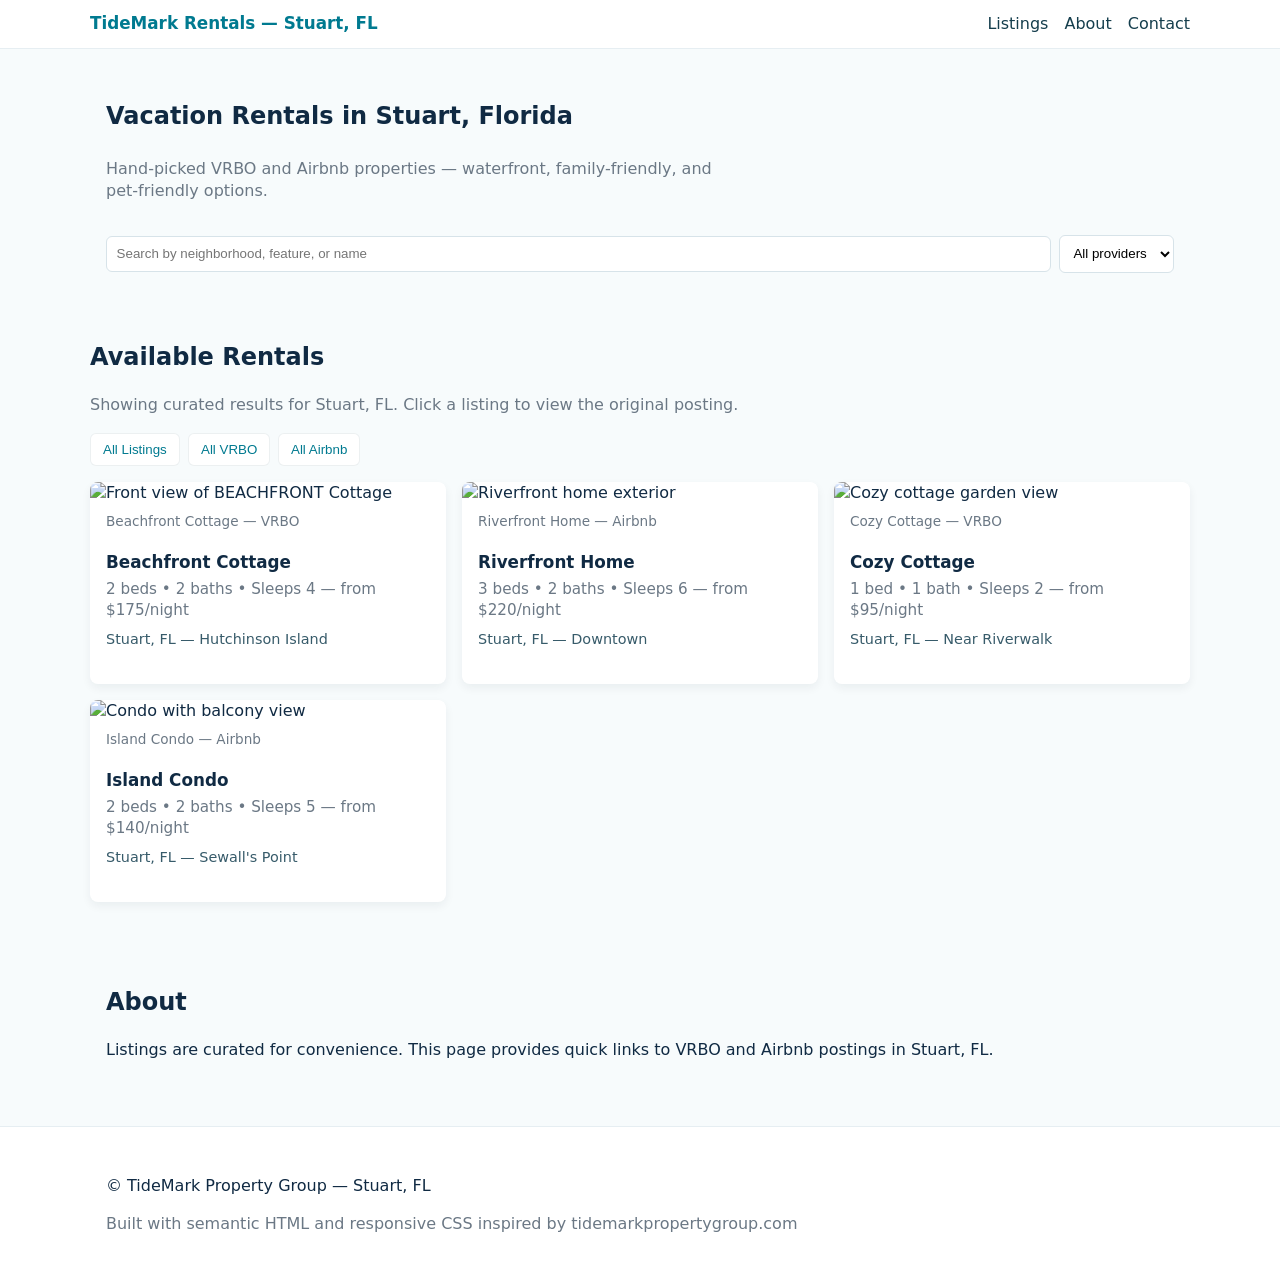
==== index.html @ 8b381df4 "commit" ====
<!doctype html>
<html lang="en">
<head>
  <meta charset="utf-8">
  <meta name="viewport" content="width=device-width,initial-scale=1">
  <title>Stuart, FL — VRBO & Airbnb Listings</title>
  <meta name="description" content="Curated VRBO and Airbnb vacation rentals in Stuart, Florida. Browse beachfront homes, cottages, and condos.">
  <link rel="stylesheet" href="styles/base.css">
  <link rel="stylesheet" href="styles/layout.css">
  <link rel="stylesheet" href="styles/components.css">
  <link rel="stylesheet" href="styles/animations.css">
  <link rel="stylesheet" href="styles.css">
</head>

<body>
  <header class="site-header">
    <div class="container header-inner">
      <a class="brand" href="#">TideMark Rentals — Stuart, FL</a>
      <nav aria-label="Main navigation">
        <ul class="nav">
          <li><a href="#listings">Listings</a></li>
          <li><a href="#about">About</a></li>
          <li><a href="#contact">Contact</a></li>
        </ul>
      </nav>
    </div>
  </header>

  <main>
    <section class="hero container">
      <h1>Vacation Rentals in Stuart, Florida</h1>
      <p class="lead">Hand-picked VRBO and Airbnb properties — waterfront, family-friendly, and pet-friendly options.</p>
      <form class="search" role="search" aria-label="Search listings">
        <label for="q" class="visually-hidden">Search listings</label>
        <input id="q" name="q" type="search" placeholder="Search by neighborhood, feature, or name">
        <select id="provider" aria-label="Provider filter">
          <option value="all">All providers</option>
          <option value="vrbo">VRBO</option>
          <option value="airbnb">Airbnb</option>
        </select>
      </form>
    </section>

    <section id="listings" class="container listings-section">
      <h2>Available Rentals</h2>
      <p class="muted">Showing curated results for Stuart, FL. Click a listing to view the original posting.</p>

      <div class="tabs" role="tablist" aria-label="View all listings tabs">
        <button class="tab" type="button" data-target="panel-all-listings">All Listings</button>
        <button class="tab" type="button" data-target="panel-all-vrbo">All VRBO</button>
        <button class="tab" type="button" data-target="panel-all-airbnb">All Airbnb</button>
      </div>

      <ul class="listings" id="listingsGrid">
        <!-- Sample listing 1 -->
        <li class="listing" data-provider="vrbo">
          <article>
            <a href="https://www.vrbo.com/" target="_blank" rel="noopener noreferrer">
              <figure>
                <img src="https://via.placeholder.com/600x375.png?text=Beach+House" alt="Front view of BEACHFRONT Cottage">
                <figcaption>Beachfront Cottage — VRBO</figcaption>
              </figure>
              <div class="meta">
                <h3 class="title">Beachfront Cottage</h3>
                <p class="info">2 beds • 2 baths • Sleeps 4 — from $175/night</p>
                <p class="location">Stuart, FL — Hutchinson Island</p>
              </div>
            </a>
          </article>
        </li>

        <!-- Sample listing 2 -->
        <li class="listing" data-provider="airbnb">
          <article>
            <a href="https://www.airbnb.com/" target="_blank" rel="noopener noreferrer">
              <figure>
                <img src="https://via.placeholder.com/600x375.png?text=Riverfront+Home" alt="Riverfront home exterior">
                <figcaption>Riverfront Home — Airbnb</figcaption>
              </figure>
              <div class="meta">
                <h3 class="title">Riverfront Home</h3>
                <p class="info">3 beds • 2 baths • Sleeps 6 — from $220/night</p>
                <p class="location">Stuart, FL — Downtown</p>
              </div>
            </a>
          </article>
        </li>

        <!-- Sample listing 3 -->
        <li class="listing" data-provider="vrbo">
          <article>
            <a href="#" target="_blank" rel="noopener noreferrer">
              <figure>
                <img src="https://via.placeholder.com/600x375.png?text=Cozy+Cottage" alt="Cozy cottage garden view">
                <figcaption>Cozy Cottage — VRBO</figcaption>
              </figure>
              <div class="meta">
                <h3 class="title">Cozy Cottage</h3>
                <p class="info">1 bed • 1 bath • Sleeps 2 — from $95/night</p>
                <p class="location">Stuart, FL — Near Riverwalk</p>
              </div>
            </a>
          </article>
        </li>

        <!-- Sample listing 4 -->
        <li class="listing" data-provider="airbnb">
          <article>
            <a href="#" target="_blank" rel="noopener noreferrer">
              <figure>
                <img src="https://via.placeholder.com/600x375.png?text=Island+Condo" alt="Condo with balcony view">
                <figcaption>Island Condo — Airbnb</figcaption>
              </figure>
              <div class="meta">
                <h3 class="title">Island Condo</h3>
                <p class="info">2 beds • 2 baths • Sleeps 5 — from $140/night</p>
                <p class="location">Stuart, FL — Sewall's Point</p>
              </div>
            </a>
          </article>
        </li>

      </ul>
    </section>

    <div id="tabOverlay" class="tab-overlay hidden" role="dialog" aria-modal="true" aria-hidden="true">
      <div class="tab-panel" id="panel-all-listings" role="tabpanel" tabindex="0">
        <button class="panel-close" aria-label="Close">✕</button>
        <div class="container">
          <h2>All Listings</h2>
          <p class="muted">All listings for Stuart, FL.</p>
          <ul class="listings-list">
            <li class="muted">No listings yet.</li>
          </ul>
        </div>
      </div>

      <div class="tab-panel hidden" id="panel-all-vrbo" role="tabpanel" tabindex="0">
        <button class="panel-close" aria-label="Close">✕</button>
        <div class="container">
          <h2>All VRBO Listings</h2>
          <p class="muted">All VRBO listings for Stuart, FL.</p>
          <ul class="listings-list">
            <li class="muted">No listings yet.</li>
          </ul>
        </div>
      </div>

      <div class="tab-panel hidden" id="panel-all-airbnb" role="tabpanel" tabindex="0">
        <button class="panel-close" aria-label="Close">✕</button>
        <div class="container">
          <h2>All Airbnb Listings</h2>
          <p class="muted">All Airbnb listings for Stuart, FL.</p>
          <ul class="listings-list">
            <li class="muted">No listings yet.</li>
          </ul>
        </div>
      </div>
    </div>

    <section id="about" class="container about">
      <h2>About</h2>
      <p>Listings are curated for convenience. This page provides quick links to VRBO and Airbnb postings in Stuart, FL.</p>
    </section>

  </main>

  <footer id="contact" class="site-footer">
    <div class="container footer-inner">
      <p>© TideMark Property Group — Stuart, FL</p>
      <p class="muted">Built with semantic HTML and responsive CSS inspired by tidemarkpropertygroup.com</p>
    </div>
  </footer>

  <script src="scripts/main.js" defer></script>
  <script>
    // Simple client-side filtering by provider and text
    (function(){
      const q = document.getElementById('q');
      const provider = document.getElementById('provider');
      const grid = document.getElementById('listingsGrid');

      function filter(){
        const term = q.value.trim().toLowerCase();
        const prov = provider.value;
        Array.from(grid.querySelectorAll('.listing')).forEach(li => {
          const title = li.querySelector('.title').textContent.toLowerCase();
          const info = li.querySelector('.info').textContent.toLowerCase();
          const matchesText = !term || title.includes(term) || info.includes(term);
          const matchesProv = prov === 'all' || li.dataset.provider === prov;
          li.style.display = (matchesText && matchesProv) ? '' : 'none';
        });
      }

      q.addEventListener('input', filter);
      provider.addEventListener('change', filter);
    })();
  </script>
</body>
</html>
---- styles/base.css ----
:root{
  --bg:#f7fbfc;
  --card:#ffffff;
  --muted:#6b7885;
  --accent:#007a90;
  --accent-contrast:#ffffff;
  --text:#102a43;
  --radius:8px;
  --container:1100px;
}
/* Reset and base typography */
*{box-sizing:border-box}
html,body{height:100%}
body{margin:0;font-family:Inter,system-ui,-apple-system,Segoe UI,Roboto,Helvetica,Arial,sans-serif;background:var(--bg);color:var(--text);line-height:1.45;-webkit-font-smoothing:antialiased}
img{max-width:100%;display:block;height:auto}
a{color:inherit}
.container{max-width:var(--container);margin:0 auto;padding:1rem}
.muted{color:var(--muted)}
---- styles/layout.css ----
/* Layout and structural rules */
.site-header{background:#fff;border-bottom:1px solid rgba(14,61,77,0.06);position:sticky;top:0;z-index:50;transition:box-shadow 200ms ease}
.site-header.scrolled{box-shadow:0 6px 20px rgba(13,38,47,0.08)}
.header-inner{display:flex;align-items:center;justify-content:space-between;padding:0.75rem 0}
.brand{font-weight:700;color:var(--accent);text-decoration:none}
.nav{list-style:none;margin:0;padding:0;display:flex;gap:1rem}
.nav a{color:#153e4d;text-decoration:none}
.hero{padding:2rem 1rem;text-align:left}
.lead{color:var(--muted);margin-top:0.25rem}
.listings-section{padding:1rem 0 3rem}
.listings{list-style:none;margin:1rem 0 0;padding:0;display:grid;grid-template-columns:repeat(1,1fr);gap:1rem}
.site-footer{background:#fff;border-top:1px solid rgba(14,61,77,0.06);padding:1rem 0;margin-top:2rem}

@media(min-width:640px){
  .listings{grid-template-columns:repeat(2,1fr)}
}
@media(min-width:980px){
  .listings{grid-template-columns:repeat(3,1fr)}
}
---- styles/components.css ----
/* Components: cards, buttons, tabs, search */
.card{background:var(--card);border-radius:var(--radius);overflow:hidden;box-shadow:0 6px 18px rgba(13,38,47,0.06);display:flex;flex-direction:column}
.listing article{display:flex;flex-direction:column;height:100%}
.meta{padding:0.75rem 1rem 1.25rem}
.title{margin:0 0 0.25rem;font-size:1.05rem}
.info{margin:0;color:var(--muted);font-size:0.95rem}
.location{margin-top:0.5rem;font-size:0.9rem;color:#375b6a}

.search{display:flex;gap:0.5rem;align-items:center;margin-top:1rem}
.search input[type="search"]{flex:1;padding:0.6rem;border:1px solid #d7e3e9;border-radius:6px}
.search select{padding:0.6rem;border:1px solid #d7e3e9;border-radius:6px;background:#fff}

.tabs{display:flex;gap:0.5rem;margin:0.5rem 0 1rem}
.tab{display:inline-block;padding:0.5rem 0.75rem;background:#fff;border:1px solid rgba(14,61,77,0.08);border-radius:6px;color:var(--accent);text-decoration:none}
.tab.active,.tab[aria-current="true"]{background:var(--accent);color:var(--accent-contrast)}
.tab:hover{background:#f0fbff}

/* Dynamic hover/interaction for buttons (scale and lift) */
@media (hover: hover) and (pointer: fine) {
	.tab, .btn, .panel-close {
		transition:transform 180ms cubic-bezier(.2,.8,.2,1), box-shadow 180ms ease;
		will-change: transform;
	}

	.tab:hover, .btn:hover {
		transform: translateY(-3px) scale(1.04);
	}

	.tab:active, .btn:active { transform: translateY(-1px) scale(0.995); }

	.panel-close:hover { transform: scale(1.08); }
	.panel-close:active { transform: scale(0.98); }
}

.btn{display:inline-block;padding:0.5rem 0.75rem;border-radius:6px;background:var(--accent);color:var(--accent-contrast);text-decoration:none}

/* Overlay / panel for showing all listings */
.hidden{display:none !important}
.tab-overlay{position:fixed;inset:0;display:flex;align-items:center;justify-content:center;background:rgba(2,18,23,0.45);z-index:1200;padding:1rem}
.tab-panel{background:var(--card);border-radius:12px;max-width:1000px;width:100%;max-height:90vh;overflow:auto;padding:1rem;position:relative;box-shadow:0 20px 60px rgba(2,18,23,0.35)}
.panel-close{position:absolute;right:0.75rem;top:0.5rem;background:none;border:none;color:var(--muted);font-size:1.25rem;cursor:pointer}
.tab-panel .container{padding-top:0.5rem}
.listings-list{list-style:none;margin:0;padding:0}
.listings-list li{padding:0.5rem 0;border-bottom:1px solid rgba(14,61,77,0.04)}
---- styles/animations.css ----
/* Motion: transitions, reveal, hover effects */
.listing article{transition:transform 300ms ease, box-shadow 300ms ease, opacity 400ms ease}
.listing.in-view article{transform:none;opacity:1}
.listing article{transform:translateY(10px);opacity:0}
.listing:hover article{transform:translateY(-4px);box-shadow:0 10px 30px rgba(13,38,47,0.12)}

@keyframes fadeInUp{from{opacity:0;transform:translateY(8px)}to{opacity:1;transform:none}}
.reveal{animation:fadeInUp 460ms cubic-bezier(.2,.8,.2,1) both}

/* subtle image zoom on hover */
figure img{transition:transform 400ms ease}
.listing:hover figure img{transform:scale(1.03)}
---- styles.css ----
:root{
  --bg:#f7fbfc;
  --card:#ffffff;
  --muted:#6b7885;
  --accent:#007a90; /* inspired by tidemarkpropertygroup.com palette */
  --max-width:1100px;
  --radius:8px;
}
*{box-sizing:border-box}
html,body{height:100%}
body{margin:0;font-family:system-ui,-apple-system,Segoe UI,Roboto,Helvetica,Arial,sans-serif;background:var(--bg);color:#102a43;line-height:1.4}
.container{max-width:var(--max-width);margin:0 auto;padding:1rem}
.site-header{background:#fff;border-bottom:1px solid #e6eef2}
.header-inner{display:flex;align-items:center;justify-content:space-between;padding:0.75rem 0}
.brand{font-weight:700;color:var(--accent);text-decoration:none}
.nav{list-style:none;margin:0;padding:0;display:flex;gap:1rem}
.nav a{color:#153e4d;text-decoration:none}
.hero{padding:2rem 1rem;text-align:left}
.lead{color:var(--muted);margin-top:0.25rem}
.search{display:flex;gap:0.5rem;align-items:center;margin-top:1rem}
.search input[type="search"]{flex:1;padding:0.6rem;border:1px solid #d7e3e9;border-radius:6px}
.search select{padding:0.6rem;border:1px solid #d7e3e9;border-radius:6px;background:#fff}
.listings-section{padding:1rem 0 3rem}
.listings{list-style:none;margin:1rem 0 0;padding:0;display:grid;grid-template-columns:repeat(1,1fr);gap:1rem}
.listing article{background:var(--card);border-radius:var(--radius);overflow:hidden;box-shadow:0 4px 10px rgba(13,38,47,0.06);display:flex;flex-direction:column}
.listing a{color:inherit;text-decoration:none;display:block}
figure{margin:0}
figure img{width:100%;height:auto;display:block}
figcaption{font-size:0.85rem;color:var(--muted);padding:0.5rem 1rem}
.meta{padding:0.75rem 1rem 1.25rem}
.title{margin:0 0 0.25rem;font-size:1.05rem}
.info{margin:0;color:var(--muted);font-size:0.95rem}
.location{margin-top:0.5rem;font-size:0.9rem;color:#375b6a}
.muted{color:var(--muted)}
.site-footer{background:#fff;border-top:1px solid #e6eef2;padding:1rem 0;margin-top:2rem}

/* responsive layout */
@media(min-width:640px){
  .listings{grid-template-columns:repeat(2,1fr)}
}
@media(min-width:980px){
  .listings{grid-template-columns:repeat(3,1fr)}
  .hero{display:flex;flex-direction:column}
}

.visually-hidden{position:absolute!important;height:1px;width:1px;overflow:hidden;clip:rect(1px,1px,1px,1px);white-space:nowrap}

/* Small touches inspired by tidemarkpropertygroup.com */
.brand{font-size:1.05rem}
.lead{max-width:60ch}

/* Tabs for viewing all listings */
.tabs{display:flex;gap:0.5rem;margin:0.5rem 0 1rem}
.tab{display:inline-block;padding:0.5rem 0.75rem;background:#fff;border:1px solid rgba(14,61,77,0.08);border-radius:6px;color:var(--accent);text-decoration:none}
.tab:hover{background:#f0fbff}
.tab:focus{outline:3px solid rgba(0,122,144,0.15);outline-offset:2px}

.all-listings .listings-list,.all-vrbo .listings-list,.all-airbnb .listings-list{background:transparent;border-radius:6px;padding:0.5rem 0}
.listings-list li{padding:0.5rem 0;color:var(--muted)}

html{scroll-behavior:smooth}
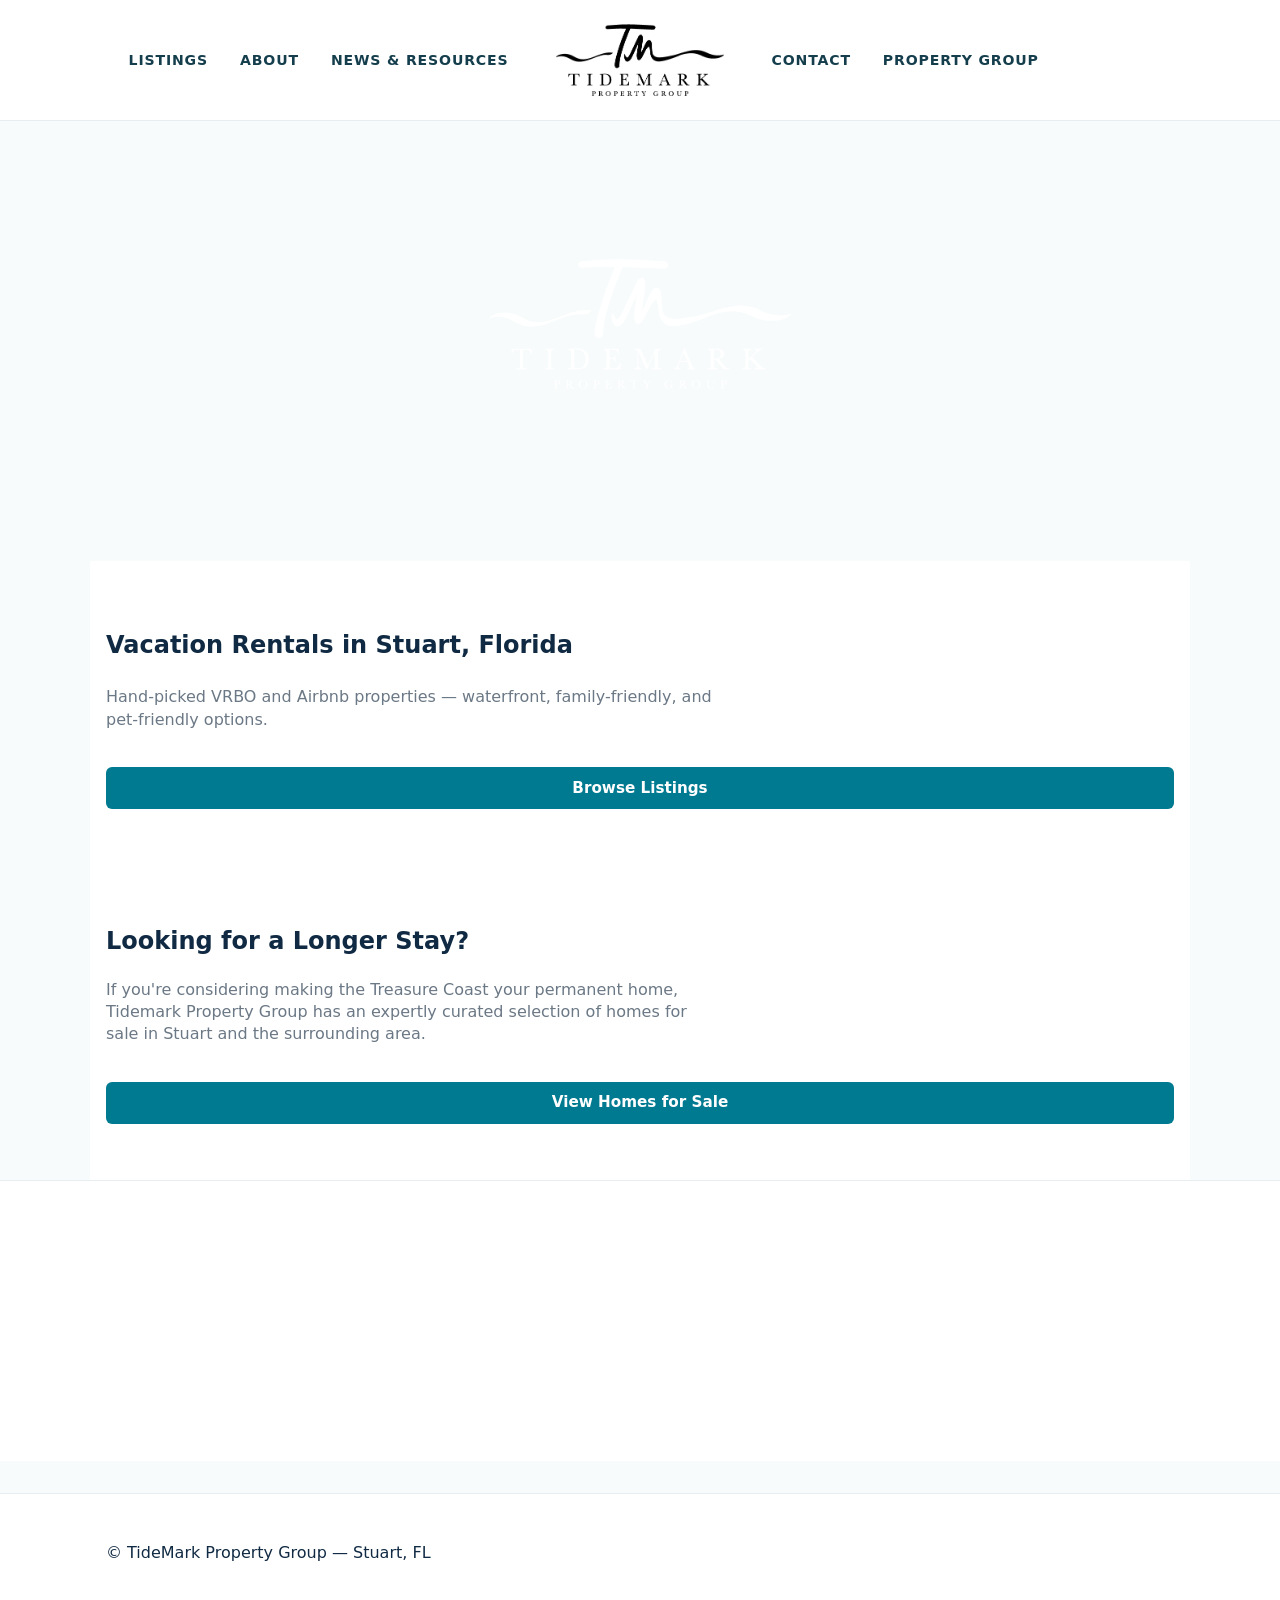
==== commit bdfb19ad: "commit" ====
--- a/index.html
+++ b/index.html
@@ -3,198 +3,95 @@
 <head>
   <meta charset="utf-8">
   <meta name="viewport" content="width=device-width,initial-scale=1">
-  <title>Stuart, FL — VRBO & Airbnb Listings</title>
+  <title>Tidemark Vacation Rentals — Stuart, FL</title>
   <meta name="description" content="Curated VRBO and Airbnb vacation rentals in Stuart, Florida. Browse beachfront homes, cottages, and condos.">
   <link rel="stylesheet" href="styles/base.css">
   <link rel="stylesheet" href="styles/layout.css">
   <link rel="stylesheet" href="styles/components.css">
   <link rel="stylesheet" href="styles/animations.css">
   <link rel="stylesheet" href="styles.css">
+  <link rel="icon" href="images/logo.png" type="image/png">
 </head>
 
 <body>
   <header class="site-header">
     <div class="container header-inner">
-      <a class="brand" href="#">TideMark Rentals — Stuart, FL</a>
-      <nav aria-label="Main navigation">
+      <nav class="nav-left" aria-label="Primary navigation">
         <ul class="nav">
-          <li><a href="#listings">Listings</a></li>
-          <li><a href="#about">About</a></li>
-          <li><a href="#contact">Contact</a></li>
+          <li><a href="listings.html">Listings</a></li>
+          <li><a href="about.html">About</a></li>
+          <li><a href="news.html">News &amp; Resources</a></li>
+        </ul>
+      </nav>
+      <a class="brand" href="index.html">
+        <img src="images/logo.png" alt="Tidemark Vacation Rentals" class="logo">
+      </a>
+      <nav class="nav-right" aria-label="Secondary navigation">
+        <ul class="nav">
+          <li><a href="contact.html">Contact</a></li>
+          <li><a href="https://tidemarkpropertygroup.com" target="_blank" rel="noopener noreferrer">Property Group</a></li>
         </ul>
       </nav>
     </div>
   </header>
 
   <main>
-    <section class="hero container">
+    <div class="parallax-banner">
+      <img src="images/logowhite.png" alt="Tidemark Vacation Rentals" class="parallax-logo">
+    </div>
+
+    <section class="hero home-hero container">
       <h1>Vacation Rentals in Stuart, Florida</h1>
       <p class="lead">Hand-picked VRBO and Airbnb properties — waterfront, family-friendly, and pet-friendly options.</p>
-      <form class="search" role="search" aria-label="Search listings">
-        <label for="q" class="visually-hidden">Search listings</label>
-        <input id="q" name="q" type="search" placeholder="Search by neighborhood, feature, or name">
-        <select id="provider" aria-label="Provider filter">
-          <option value="all">All providers</option>
-          <option value="vrbo">VRBO</option>
-          <option value="airbnb">Airbnb</option>
-        </select>
-      </form>
+      <a href="listings.html" class="btn-primary">Browse Listings</a>
     </section>
 
-    <section id="listings" class="container listings-section">
-      <h2>Available Rentals</h2>
-      <p class="muted">Showing curated results for Stuart, FL. Click a listing to view the original posting.</p>
-
-      <div class="tabs" role="tablist" aria-label="View all listings tabs">
-        <button class="tab" type="button" data-target="panel-all-listings">All Listings</button>
-        <button class="tab" type="button" data-target="panel-all-vrbo">All VRBO</button>
-        <button class="tab" type="button" data-target="panel-all-airbnb">All Airbnb</button>
-      </div>
-
-      <ul class="listings" id="listingsGrid">
-        <!-- Sample listing 1 -->
-        <li class="listing" data-provider="vrbo">
-          <article>
-            <a href="https://www.vrbo.com/" target="_blank" rel="noopener noreferrer">
-              <figure>
-                <img src="https://via.placeholder.com/600x375.png?text=Beach+House" alt="Front view of BEACHFRONT Cottage">
-                <figcaption>Beachfront Cottage — VRBO</figcaption>
-              </figure>
-              <div class="meta">
-                <h3 class="title">Beachfront Cottage</h3>
-                <p class="info">2 beds • 2 baths • Sleeps 4 — from $175/night</p>
-                <p class="location">Stuart, FL — Hutchinson Island</p>
-              </div>
-            </a>
-          </article>
-        </li>
-
-        <!-- Sample listing 2 -->
-        <li class="listing" data-provider="airbnb">
-          <article>
-            <a href="https://www.airbnb.com/" target="_blank" rel="noopener noreferrer">
-              <figure>
-                <img src="https://via.placeholder.com/600x375.png?text=Riverfront+Home" alt="Riverfront home exterior">
-                <figcaption>Riverfront Home — Airbnb</figcaption>
-              </figure>
-              <div class="meta">
-                <h3 class="title">Riverfront Home</h3>
-                <p class="info">3 beds • 2 baths • Sleeps 6 — from $220/night</p>
-                <p class="location">Stuart, FL — Downtown</p>
-              </div>
-            </a>
-          </article>
-        </li>
-
-        <!-- Sample listing 3 -->
-        <li class="listing" data-provider="vrbo">
-          <article>
-            <a href="#" target="_blank" rel="noopener noreferrer">
-              <figure>
-                <img src="https://via.placeholder.com/600x375.png?text=Cozy+Cottage" alt="Cozy cottage garden view">
-                <figcaption>Cozy Cottage — VRBO</figcaption>
-              </figure>
-              <div class="meta">
-                <h3 class="title">Cozy Cottage</h3>
-                <p class="info">1 bed • 1 bath • Sleeps 2 — from $95/night</p>
-                <p class="location">Stuart, FL — Near Riverwalk</p>
-              </div>
-            </a>
-          </article>
-        </li>
-
-        <!-- Sample listing 4 -->
-        <li class="listing" data-provider="airbnb">
-          <article>
-            <a href="#" target="_blank" rel="noopener noreferrer">
-              <figure>
-                <img src="https://via.placeholder.com/600x375.png?text=Island+Condo" alt="Condo with balcony view">
-                <figcaption>Island Condo — Airbnb</figcaption>
-              </figure>
-              <div class="meta">
-                <h3 class="title">Island Condo</h3>
-                <p class="info">2 beds • 2 baths • Sleeps 5 — from $140/night</p>
-                <p class="location">Stuart, FL — Sewall's Point</p>
-              </div>
-            </a>
-          </article>
-        </li>
-
-      </ul>
+    <section class="home-teaser container">
+      <h2>Looking for a Longer Stay?</h2>
+      <p class="lead">If you're considering making the Treasure Coast your permanent home, Tidemark Property Group has an expertly curated selection of homes for sale in Stuart and the surrounding area.</p>
+      <a href="https://tidemarkpropertygroup.com/homes-for-sale/" target="_blank" rel="noopener noreferrer" class="btn-primary" style="width:100%;box-sizing:border-box">View Homes for Sale</a>
     </section>
-
-    <div id="tabOverlay" class="tab-overlay hidden" role="dialog" aria-modal="true" aria-hidden="true">
-      <div class="tab-panel" id="panel-all-listings" role="tabpanel" tabindex="0">
-        <button class="panel-close" aria-label="Close">✕</button>
-        <div class="container">
-          <h2>All Listings</h2>
-          <p class="muted">All listings for Stuart, FL.</p>
-          <ul class="listings-list">
-            <li class="muted">No listings yet.</li>
-          </ul>
-        </div>
-      </div>
-
-      <div class="tab-panel hidden" id="panel-all-vrbo" role="tabpanel" tabindex="0">
-        <button class="panel-close" aria-label="Close">✕</button>
-        <div class="container">
-          <h2>All VRBO Listings</h2>
-          <p class="muted">All VRBO listings for Stuart, FL.</p>
-          <ul class="listings-list">
-            <li class="muted">No listings yet.</li>
-          </ul>
-        </div>
-      </div>
-
-      <div class="tab-panel hidden" id="panel-all-airbnb" role="tabpanel" tabindex="0">
-        <button class="panel-close" aria-label="Close">✕</button>
-        <div class="container">
-          <h2>All Airbnb Listings</h2>
-          <p class="muted">All Airbnb listings for Stuart, FL.</p>
-          <ul class="listings-list">
-            <li class="muted">No listings yet.</li>
-          </ul>
-        </div>
-      </div>
-    </div>
-
-    <section id="about" class="container about">
-      <h2>About</h2>
-      <p>Listings are curated for convenience. This page provides quick links to VRBO and Airbnb postings in Stuart, FL.</p>
-    </section>
-
   </main>
 
-  <footer id="contact" class="site-footer">
+  <div class="map-section">
+    <iframe
+      title="Stuart, FL map"
+      src="https://www.google.com/maps?q=Florida+Commercial+Real+Estate+309+SE+Osceola+St+Stuart+FL+34994&output=embed&z=17"
+      width="100%"
+      height="280"
+      style="border:0;display:block"
+      allowfullscreen
+      loading="lazy"
+      referrerpolicy="no-referrer-when-downgrade">
+    </iframe>
+  </div>
+
+  <footer class="site-footer">
     <div class="container footer-inner">
       <p>© TideMark Property Group — Stuart, FL</p>
-      <p class="muted">Built with semantic HTML and responsive CSS inspired by tidemarkpropertygroup.com</p>
     </div>
   </footer>
 
-  <script src="scripts/main.js" defer></script>
   <script>
-    // Simple client-side filtering by provider and text
+    window.addEventListener('scroll',function(){
+      document.querySelector('.site-header').classList.toggle('scrolled',window.scrollY>140);
+    },{passive:true});
+
+    // Subtle parallax on the beach banner and logo (same 0.15 multiplier)
     (function(){
-      const q = document.getElementById('q');
-      const provider = document.getElementById('provider');
-      const grid = document.getElementById('listingsGrid');
-
-      function filter(){
-        const term = q.value.trim().toLowerCase();
-        const prov = provider.value;
-        Array.from(grid.querySelectorAll('.listing')).forEach(li => {
-          const title = li.querySelector('.title').textContent.toLowerCase();
-          const info = li.querySelector('.info').textContent.toLowerCase();
-          const matchesText = !term || title.includes(term) || info.includes(term);
-          const matchesProv = prov === 'all' || li.dataset.provider === prov;
-          li.style.display = (matchesText && matchesProv) ? '' : 'none';
-        });
+      var banner = document.querySelector('.parallax-banner');
+      if(!banner) return;
+      var logo = banner.querySelector('.parallax-logo');
+      function tick(){
+        var rect = banner.getBoundingClientRect();
+        var centerOffset = rect.top + rect.height / 2 - window.innerHeight / 2;
+        var shift = (centerOffset * 0.16).toFixed(1);
+        banner.style.backgroundPositionY = 'calc(50% + ' + shift + 'px)';
+        if(logo) logo.style.transform = 'translate(-50%, calc(-50% + ' + shift + 'px))';
       }
-
-      q.addEventListener('input', filter);
-      provider.addEventListener('change', filter);
+      window.addEventListener('scroll', tick, {passive:true});
+      tick();
     })();
   </script>
 </body>
-</html>+</html>
--- a/styles.css
+++ b/styles.css
@@ -10,11 +10,66 @@
 html,body{height:100%}
 body{margin:0;font-family:system-ui,-apple-system,Segoe UI,Roboto,Helvetica,Arial,sans-serif;background:var(--bg);color:#102a43;line-height:1.4}
 .container{max-width:var(--max-width);margin:0 auto;padding:1rem}
-.site-header{background:#fff;border-bottom:1px solid #e6eef2}
-.header-inner{display:flex;align-items:center;justify-content:space-between;padding:0.75rem 0}
-.brand{font-weight:700;color:var(--accent);text-decoration:none}
-.nav{list-style:none;margin:0;padding:0;display:flex;gap:1rem}
-.nav a{color:#153e4d;text-decoration:none}
+/* ---- Site Header (styled after tidemarkpropertygroup.com) ---- */
+.site-header{
+  background:#fff;
+  border-bottom:1px solid #e6eef2;
+  position:sticky;
+  top:0;
+  z-index:100;
+  transition:box-shadow 0.25s,border-color 0.25s;
+}
+.site-header.scrolled{
+  box-shadow:0 2px 14px rgba(13,38,47,0.10);
+  border-bottom-color:transparent;
+}
+.header-inner{
+  display:grid;
+  grid-template-columns:1fr auto 1fr;
+  align-items:center;
+  height:120px;
+  padding:0 2rem;
+  column-gap:3rem;
+}
+.header-inner .brand{justify-self:center}
+.header-inner .nav-left{justify-self:end}
+.header-inner .nav-right{justify-self:start}
+.brand{
+  display:flex;
+  align-items:center;
+  text-decoration:none;
+}
+.logo{
+  height:72px;
+  width:auto;
+  display:block;
+}
+.nav{list-style:none;margin:0;padding:0;display:flex;gap:2rem}
+.nav a{
+  color:#153e4d;
+  text-decoration:none;
+  font-size:0.88rem;
+  font-weight:600;
+  letter-spacing:0.06em;
+  text-transform:uppercase;
+  padding-bottom:3px;
+  border-bottom:2px solid transparent;
+  transition:color 0.15s,border-color 0.15s;
+}
+.nav a:hover{color:var(--accent);border-bottom-color:var(--accent)}
+
+@media(max-width:778px){
+  .header-inner{height:80px;padding:0 1rem}
+  .logo{height:50px}
+  .nav{gap:1rem}
+  .nav a{font-size:0.78rem}
+}
+@media(max-width:480px){
+  .header-inner{height:60px;padding:0 0.75rem}
+  .logo{height:38px}
+  .nav{gap:0.5rem}
+  .nav a{font-size:0.72rem;letter-spacing:0.03em}
+}
 .hero{padding:2rem 1rem;text-align:left}
 .lead{color:var(--muted);margin-top:0.25rem}
 .search{display:flex;gap:0.5rem;align-items:center;margin-top:1rem}
@@ -45,8 +100,6 @@
 
 .visually-hidden{position:absolute!important;height:1px;width:1px;overflow:hidden;clip:rect(1px,1px,1px,1px);white-space:nowrap}
 
-/* Small touches inspired by tidemarkpropertygroup.com */
-.brand{font-size:1.05rem}
 .lead{max-width:60ch}
 
 /* Tabs for viewing all listings */
@@ -59,3 +112,77 @@
 .listings-list li{padding:0.5rem 0;color:var(--muted)}
 
 html{scroll-behavior:smooth}
+
+/* ---- Shared button ---- */
+.btn-primary{
+  display:inline-block;
+  padding:0.65rem 1.5rem;
+  background:var(--accent);
+  color:#fff;
+  text-decoration:none;
+  border:none;
+  border-radius:6px;
+  font-size:0.95rem;
+  font-weight:600;
+  cursor:pointer;
+  transition:background 0.15s;
+  margin-top:1.25rem;
+  min-width:220px;
+  text-align:center;
+}
+.btn-primary:hover{background:#005f70}
+
+/* ---- Contact page ---- */
+.contact-section{padding:1rem 0 3rem;max-width:600px}
+.contact-info{margin-bottom:1.75rem}
+.contact-info p{margin:0.4rem 0}
+.contact-info a{color:var(--accent)}
+.contact-form .field{display:flex;flex-direction:column;margin-bottom:1rem}
+.contact-form label{font-size:0.9rem;font-weight:600;margin-bottom:0.3rem;color:#153e4d}
+.contact-form input,.contact-form textarea{padding:0.6rem 0.75rem;border:1px solid #d7e3e9;border-radius:6px;font-size:0.95rem;font-family:inherit;background:#fff}
+.contact-form textarea{resize:vertical}
+
+/* ---- Active nav link ---- */
+.nav a[aria-current="page"]{color:var(--accent);border-bottom-color:var(--accent)}
+
+/* ---- Home page ---- */
+.home-hero{
+  background:#fff;
+  padding-top:3rem;
+  padding-bottom:3rem;
+}
+.parallax-banner{
+  position:relative;
+  background-image:url('images/beach.webp');
+  background-size:cover;
+  background-position:center 50%;
+  min-height:440px;
+  width:100%;
+  will-change:background-position;
+}
+.parallax-logo{
+  position:absolute;
+  top:50%;
+  left:50%;
+  transform:translate(-50%,-50%);
+  height:130px;
+  width:auto;
+  pointer-events:none;
+  will-change:transform;
+}
+.home-teaser{
+  background:#fff;
+  padding-top:3rem;
+  padding-bottom:3.5rem;
+}
+.map-section{
+  line-height:0;
+  border-top:1px solid #e6eef2;
+  display:flex;
+  justify-content:center;
+  background:#fff;
+}
+.map-section iframe{
+  max-width:720px;
+  width:100%;
+}
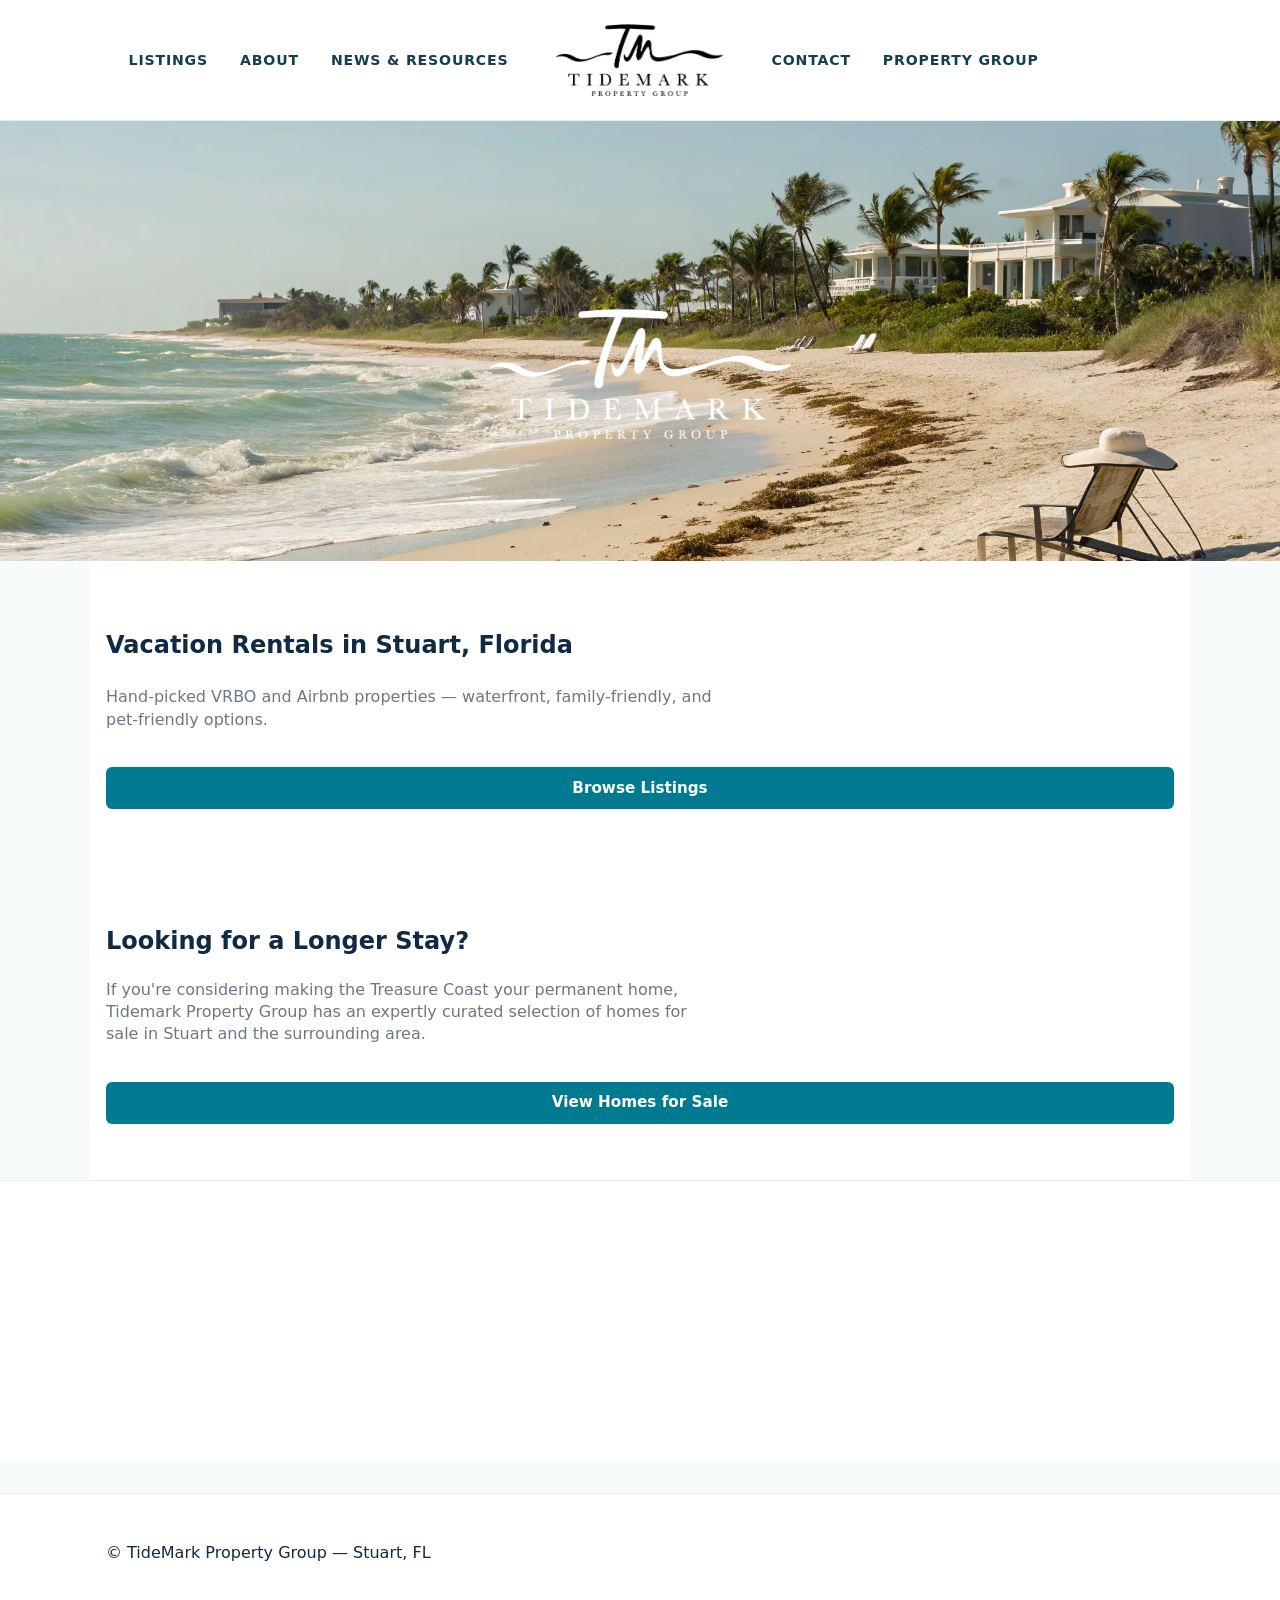
==== commit e666c0ed: "commit" ====
--- a/index.html
+++ b/index.html
@@ -2,7 +2,7 @@
 <html lang="en">
 <head>
   <meta charset="utf-8">
-  <meta name="viewport" content="width=device-width,initial-scale=1">
+  <meta name="viewport" content="width=device-width,initial-scale=1,viewport-fit=cover">
   <title>Tidemark Vacation Rentals — Stuart, FL</title>
   <meta name="description" content="Curated VRBO and Airbnb vacation rentals in Stuart, Florida. Browse beachfront homes, cottages, and condos.">
   <link rel="stylesheet" href="styles/base.css">
@@ -77,15 +77,17 @@
       document.querySelector('.site-header').classList.toggle('scrolled',window.scrollY>140);
     },{passive:true});
 
-    // Subtle parallax on the beach banner and logo (same 0.15 multiplier)
+    // Parallax: skip on touch devices (iOS Safari repaints background-position off the GPU,
+    // causing jank during momentum scrolling)
     (function(){
+      if(window.matchMedia('(hover:none) and (pointer:coarse)').matches) return;
       var banner = document.querySelector('.parallax-banner');
       if(!banner) return;
       var logo = banner.querySelector('.parallax-logo');
       function tick(){
         var rect = banner.getBoundingClientRect();
         var centerOffset = rect.top + rect.height / 2 - window.innerHeight / 2;
-        var shift = (centerOffset * 0.16).toFixed(1);
+        var shift = (centerOffset * -0.3).toFixed(1);
         banner.style.backgroundPositionY = 'calc(50% + ' + shift + 'px)';
         if(logo) logo.style.transform = 'translate(-50%, calc(-50% + ' + shift + 'px))';
       }
--- a/styles/base.css
+++ b/styles/base.css
@@ -11,7 +11,7 @@
 /* Reset and base typography */
 *{box-sizing:border-box}
 html,body{height:100%}
-body{margin:0;font-family:Inter,system-ui,-apple-system,Segoe UI,Roboto,Helvetica,Arial,sans-serif;background:var(--bg);color:var(--text);line-height:1.45;-webkit-font-smoothing:antialiased}
+body{margin:0;font-family:Inter,system-ui,-apple-system,Segoe UI,Roboto,Helvetica,Arial,sans-serif;background:var(--bg);color:var(--text);line-height:1.45;-webkit-font-smoothing:antialiased;-webkit-text-size-adjust:100%;-webkit-tap-highlight-color:transparent}
 img{max-width:100%;display:block;height:auto}
 a{color:inherit}
 .container{max-width:var(--container);margin:0 auto;padding:1rem}
--- a/styles/components.css
+++ b/styles/components.css
@@ -17,16 +17,22 @@
 
 /* Dynamic hover/interaction for buttons (scale and lift) */
 @media (hover: hover) and (pointer: fine) {
-	.tab, .btn, .panel-close {
+	.tab, .btn, .panel-close, .nav a, .brand {
 		transition:transform 180ms cubic-bezier(.2,.8,.2,1), box-shadow 180ms ease;
 		will-change: transform;
 	}
 
-	.tab:hover, .btn:hover {
+	.brand:hover { transform: scale(1.08); }
+	.brand:active { transform: scale(0.97); }
+
+	.tab:hover, .btn:hover, .btn-primary:hover {
 		transform: translateY(-3px) scale(1.04);
 	}
 
-	.tab:active, .btn:active { transform: translateY(-1px) scale(0.995); }
+	.nav a:hover { transform: scale(1.08); }
+	.nav a:active { transform: scale(0.97); }
+
+	.tab:active, .btn:active, .btn-primary:active { transform: translateY(-1px) scale(0.995); }
 
 	.panel-close:hover { transform: scale(1.08); }
 	.panel-close:active { transform: scale(0.98); }
@@ -37,7 +43,7 @@
 /* Overlay / panel for showing all listings */
 .hidden{display:none !important}
 .tab-overlay{position:fixed;inset:0;display:flex;align-items:center;justify-content:center;background:rgba(2,18,23,0.45);z-index:1200;padding:1rem}
-.tab-panel{background:var(--card);border-radius:12px;max-width:1000px;width:100%;max-height:90vh;overflow:auto;padding:1rem;position:relative;box-shadow:0 20px 60px rgba(2,18,23,0.35)}
+.tab-panel{background:var(--card);border-radius:12px;max-width:1000px;width:100%;max-height:90vh;overflow:auto;-webkit-overflow-scrolling:touch;overscroll-behavior:contain;padding:1rem;position:relative;box-shadow:0 20px 60px rgba(2,18,23,0.35)}
 .panel-close{position:absolute;right:0.75rem;top:0.5rem;background:none;border:none;color:var(--muted);font-size:1.25rem;cursor:pointer}
 .tab-panel .container{padding-top:0.5rem}
 .listings-list{list-style:none;margin:0;padding:0}
--- a/styles.css
+++ b/styles.css
@@ -14,10 +14,13 @@
 .site-header{
   background:#fff;
   border-bottom:1px solid #e6eef2;
+  position:-webkit-sticky;
   position:sticky;
   top:0;
   z-index:100;
   transition:box-shadow 0.25s,border-color 0.25s;
+  /* push content below the status bar on notched iPhones */
+  padding-top:env(safe-area-inset-top,0px);
 }
 .site-header.scrolled{
   box-shadow:0 2px 14px rgba(13,38,47,0.10);
@@ -28,7 +31,7 @@
   grid-template-columns:1fr auto 1fr;
   align-items:center;
   height:120px;
-  padding:0 2rem;
+  padding:0 max(2rem,env(safe-area-inset-right,0px));
   column-gap:3rem;
 }
 .header-inner .brand{justify-self:center}
@@ -65,16 +68,17 @@
   .nav a{font-size:0.78rem}
 }
 @media(max-width:480px){
-  .header-inner{height:60px;padding:0 0.75rem}
+  .header-inner{height:60px;padding:0 0.75rem;column-gap:0.75rem}
   .logo{height:38px}
   .nav{gap:0.5rem}
-  .nav a{font-size:0.72rem;letter-spacing:0.03em}
+  .nav-left,.nav-right{min-width:0;overflow:hidden}
+  .nav a{font-size:0.72rem;letter-spacing:0.03em;white-space:nowrap;overflow:hidden;text-overflow:ellipsis}
 }
 .hero{padding:2rem 1rem;text-align:left}
 .lead{color:var(--muted);margin-top:0.25rem}
 .search{display:flex;gap:0.5rem;align-items:center;margin-top:1rem}
-.search input[type="search"]{flex:1;padding:0.6rem;border:1px solid #d7e3e9;border-radius:6px}
-.search select{padding:0.6rem;border:1px solid #d7e3e9;border-radius:6px;background:#fff}
+.search input[type="search"]{flex:1;padding:0.6rem;border:1px solid #d7e3e9;border-radius:6px;font-size:max(1rem,16px)}
+.search select{padding:0.6rem;border:1px solid #d7e3e9;border-radius:6px;background:#fff;font-size:max(1rem,16px)}
 .listings-section{padding:1rem 0 3rem}
 .listings{list-style:none;margin:1rem 0 0;padding:0;display:grid;grid-template-columns:repeat(1,1fr);gap:1rem}
 .listing article{background:var(--card);border-radius:var(--radius);overflow:hidden;box-shadow:0 4px 10px rgba(13,38,47,0.06);display:flex;flex-direction:column}
@@ -87,7 +91,7 @@
 .info{margin:0;color:var(--muted);font-size:0.95rem}
 .location{margin-top:0.5rem;font-size:0.9rem;color:#375b6a}
 .muted{color:var(--muted)}
-.site-footer{background:#fff;border-top:1px solid #e6eef2;padding:1rem 0;margin-top:2rem}
+.site-footer{background:#fff;border-top:1px solid #e6eef2;padding:1rem 0;margin-top:2rem;padding-bottom:max(1rem,env(safe-area-inset-bottom,0px))}
 
 /* responsive layout */
 @media(min-width:640px){
@@ -125,7 +129,7 @@
   font-size:0.95rem;
   font-weight:600;
   cursor:pointer;
-  transition:background 0.15s;
+  transition:background 0.15s,transform 180ms cubic-bezier(.2,.8,.2,1);
   margin-top:1.25rem;
   min-width:220px;
   text-align:center;
@@ -139,7 +143,7 @@
 .contact-info a{color:var(--accent)}
 .contact-form .field{display:flex;flex-direction:column;margin-bottom:1rem}
 .contact-form label{font-size:0.9rem;font-weight:600;margin-bottom:0.3rem;color:#153e4d}
-.contact-form input,.contact-form textarea{padding:0.6rem 0.75rem;border:1px solid #d7e3e9;border-radius:6px;font-size:0.95rem;font-family:inherit;background:#fff}
+.contact-form input,.contact-form textarea{padding:0.6rem 0.75rem;border:1px solid #d7e3e9;border-radius:6px;font-size:max(1rem,16px);font-family:inherit;background:#fff}
 .contact-form textarea{resize:vertical}
 
 /* ---- Active nav link ---- */
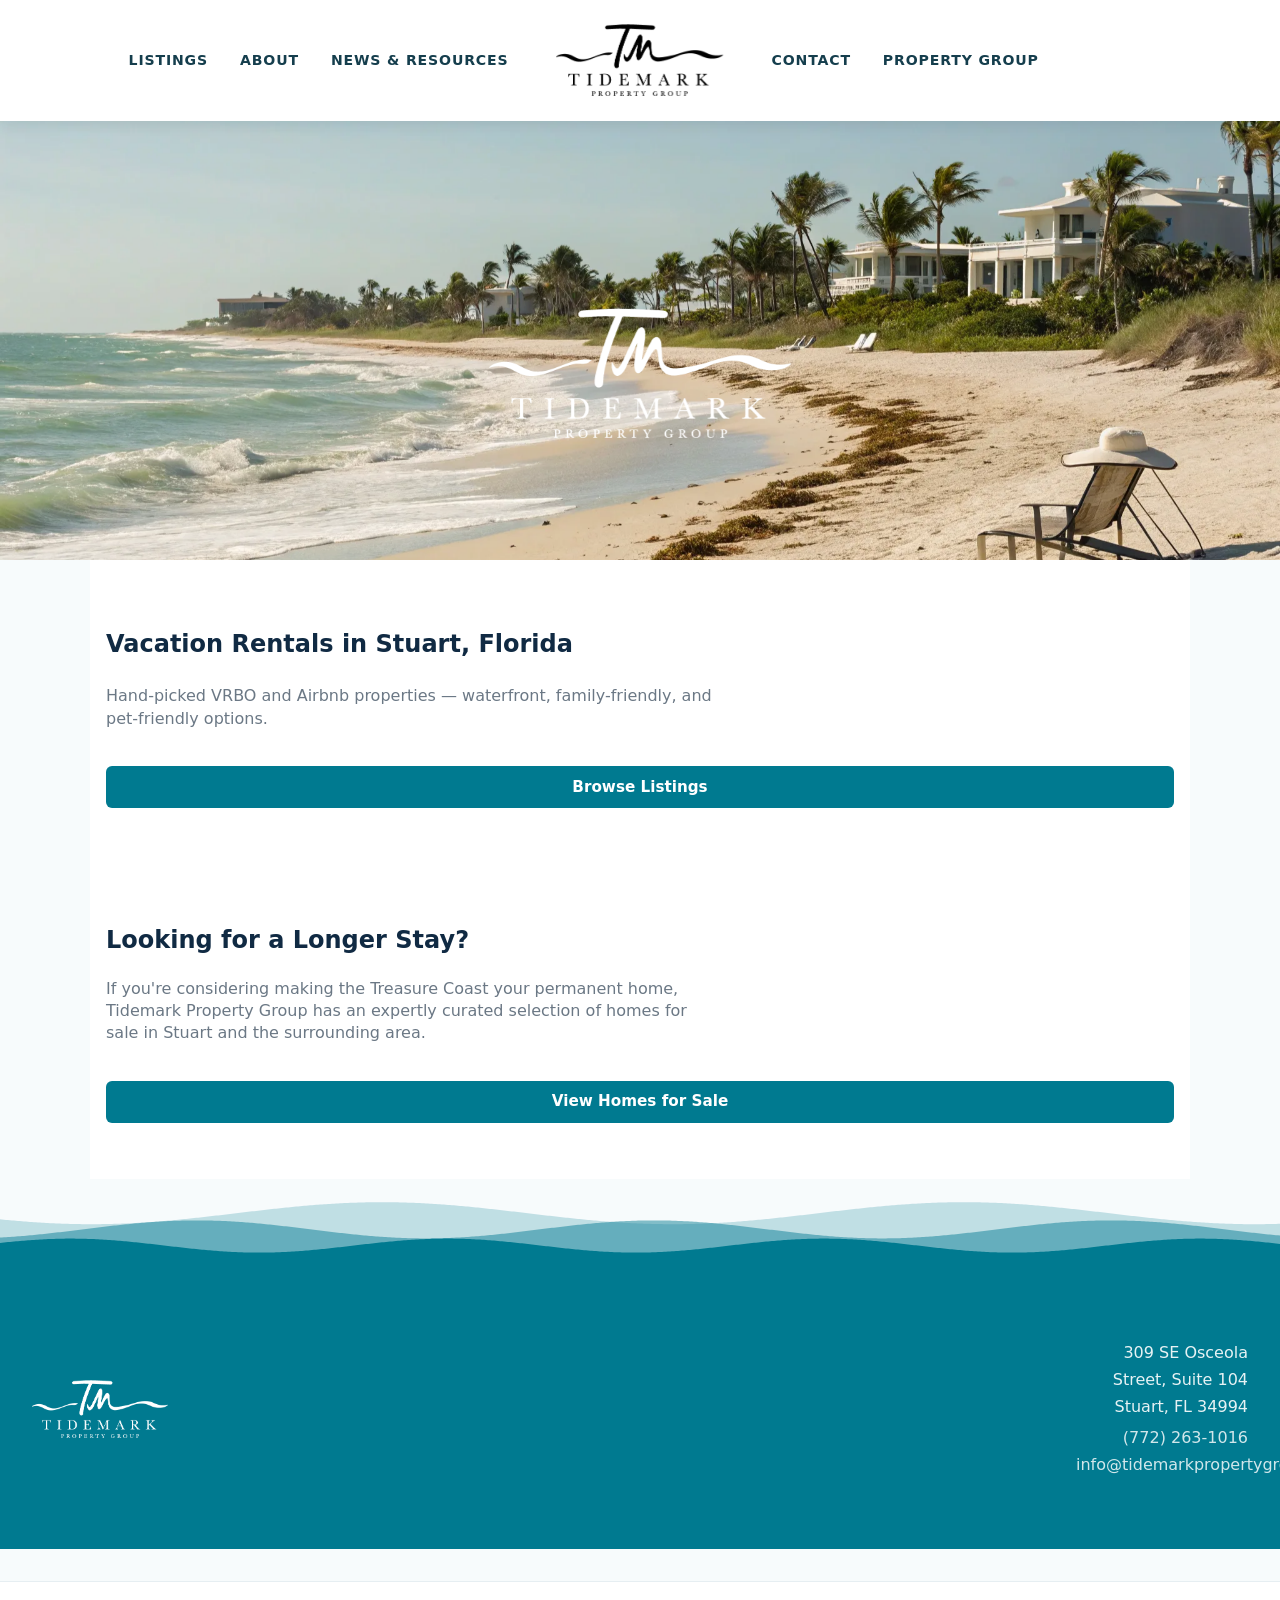
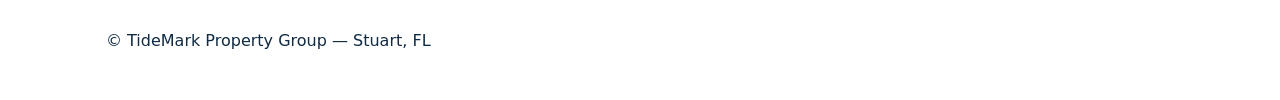
==== commit 92e0966c: "changed cursor" ====
--- a/index.html
+++ b/index.html
@@ -1,4 +1,4 @@
-<!doctype html>
+﻿<!doctype html>
 <html lang="en">
 <head>
   <meta charset="utf-8">
@@ -37,6 +37,7 @@
 
   <main>
     <div class="parallax-banner">
+      <img src="images/beach.webp" alt="" class="parallax-bg" aria-hidden="true">
       <img src="images/logowhite.png" alt="Tidemark Vacation Rentals" class="parallax-logo">
     </div>
 
@@ -53,17 +54,29 @@
     </section>
   </main>
 
+  <div class="wave-divider" aria-hidden="true">
+    <canvas id="wave-canvas"></canvas>
+  </div>
+
   <div class="map-section">
-    <iframe
-      title="Stuart, FL map"
-      src="https://www.google.com/maps?q=Florida+Commercial+Real+Estate+309+SE+Osceola+St+Stuart+FL+34994&output=embed&z=17"
-      width="100%"
-      height="280"
-      style="border:0;display:block"
-      allowfullscreen
-      loading="lazy"
-      referrerpolicy="no-referrer-when-downgrade">
-    </iframe>
+    <div class="map-info">
+      <div class="map-info-inner">
+        <img src="images/logowhite.png" alt="Tidemark Vacation Rentals" class="map-logo">
+        <iframe
+          title="Stuart, FL map"
+          src="https://www.google.com/maps?q=Florida+Commercial+Real+Estate+309+SE+Osceola+St+Stuart+FL+34994&output=embed&z=17"
+          style="border:0;display:block;flex:1;min-width:0;height:100%"
+          allowfullscreen
+          loading="lazy"
+          referrerpolicy="no-referrer-when-downgrade">
+        </iframe>
+        <div class="map-contact-text">
+          <address>309 SE Osceola Street, Suite 104<br>Stuart, FL 34994</address>
+          <p><a href="tel:+17722631016">(772) 263-1016</a></p>
+          <p><a href="mailto:info@tidemarkpropertygroup.com">info@tidemarkpropertygroup.com</a></p>
+        </div>
+      </div>
+    </div>
   </div>
 
   <footer class="site-footer">
@@ -77,18 +90,54 @@
       document.querySelector('.site-header').classList.toggle('scrolled',window.scrollY>140);
     },{passive:true});
 
-    // Parallax: skip on touch devices (iOS Safari repaints background-position off the GPU,
-    // causing jank during momentum scrolling)
+    // Animated wave divider
     (function(){
-      if(window.matchMedia('(hover:none) and (pointer:coarse)').matches) return;
+      var canvas = document.getElementById('wave-canvas');
+      if(!canvas) return;
+      var ctx = canvas.getContext('2d');
+      var w, h, raf, t = 0;
+      function resize(){
+        w = canvas.width = canvas.offsetWidth * (window.devicePixelRatio || 1);
+        h = canvas.height = canvas.offsetHeight * (window.devicePixelRatio || 1);
+        ctx.scale(window.devicePixelRatio || 1, window.devicePixelRatio || 1);
+        w /= (window.devicePixelRatio || 1);
+        h /= (window.devicePixelRatio || 1);
+      }
+      function drawWave(yCenter, amp, freq, phase, color){
+        ctx.beginPath();
+        ctx.moveTo(0, h);
+        for(var x = 0; x <= w; x += 2){
+          ctx.lineTo(x, yCenter + Math.sin(x / w * freq * Math.PI * 2 + phase) * amp);
+        }
+        ctx.lineTo(w, h);
+        ctx.closePath();
+        ctx.fillStyle = color;
+        ctx.fill();
+      }
+      function frame(){
+        ctx.clearRect(0, 0, w, h);
+        drawWave(h * 0.38, 11, 2.2, t * 0.55,       'rgba(0,122,144,0.22)');
+        drawWave(h * 0.56, 9,  2.8, t * 0.85 + 1.1, 'rgba(0,122,144,0.48)');
+        drawWave(h * 0.74, 7,  3.4, t * 1.15 + 2.3, '#007a90');
+        t += 0.0137;
+        raf = requestAnimationFrame(frame);
+      }
+      resize();
+      window.addEventListener('resize', function(){ cancelAnimationFrame(raf); resize(); frame(); }, {passive:true});
+      frame();
+    })();
+
+    // Parallax: uses transform (GPU-accelerated) so it works on mobile too
+    (function(){
       var banner = document.querySelector('.parallax-banner');
       if(!banner) return;
+      var bg = banner.querySelector('.parallax-bg');
       var logo = banner.querySelector('.parallax-logo');
       function tick(){
         var rect = banner.getBoundingClientRect();
         var centerOffset = rect.top + rect.height / 2 - window.innerHeight / 2;
         var shift = (centerOffset * -0.3).toFixed(1);
-        banner.style.backgroundPositionY = 'calc(50% + ' + shift + 'px)';
+        if(bg) bg.style.transform = 'translateY(' + shift + 'px)';
         if(logo) logo.style.transform = 'translate(-50%, calc(-50% + ' + shift + 'px))';
       }
       window.addEventListener('scroll', tick, {passive:true});
--- a/styles.css
+++ b/styles.css
@@ -6,26 +6,24 @@
   --max-width:1100px;
   --radius:8px;
 }
-*{box-sizing:border-box}
+*{box-sizing:border-box;cursor:url("data:image/svg+xml,%3Csvg xmlns='http://www.w3.org/2000/svg' width='20' height='20' viewBox='0 0 20 20'%3E%3Cpath d='M4 2 L4 16 L8 12 L11 18 L13 17 L10 11 L15 11 Z' fill='%2387ceeb' stroke='%23005f70' stroke-width='1'/%3E%3C/svg%3E") 4 2,auto}
 html,body{height:100%}
 body{margin:0;font-family:system-ui,-apple-system,Segoe UI,Roboto,Helvetica,Arial,sans-serif;background:var(--bg);color:#102a43;line-height:1.4}
 .container{max-width:var(--max-width);margin:0 auto;padding:1rem}
 /* ---- Site Header (styled after tidemarkpropertygroup.com) ---- */
 .site-header{
   background:#fff;
-  border-bottom:1px solid #e6eef2;
-  position:-webkit-sticky;
-  position:sticky;
+  border-bottom:1px solid transparent;
+  position:fixed;
   top:0;
+  left:0;
+  right:0;
   z-index:100;
-  transition:box-shadow 0.25s,border-color 0.25s;
+  box-shadow:0 2px 14px rgba(13,38,47,0.10);
   /* push content below the status bar on notched iPhones */
   padding-top:env(safe-area-inset-top,0px);
 }
-.site-header.scrolled{
-  box-shadow:0 2px 14px rgba(13,38,47,0.10);
-  border-bottom-color:transparent;
-}
+body{padding-top:calc(120px + env(safe-area-inset-top,0px))}
 .header-inner{
   display:grid;
   grid-template-columns:1fr auto 1fr;
@@ -66,15 +64,31 @@
   .logo{height:50px}
   .nav{gap:1rem}
   .nav a{font-size:0.78rem}
-}
-@media(max-width:480px){
-  .header-inner{height:60px;padding:0 0.75rem;column-gap:0.75rem}
+  body{padding-top:calc(80px + env(safe-area-inset-top,0px))}
+}
+@media(max-width:540px){
+  .header-inner{
+    display:flex;flex-direction:column;align-items:center;
+    height:auto;padding:0.5rem 1rem 0.6rem;gap:0.35rem;column-gap:0;
+  }
+  .header-inner .brand{justify-self:unset}
+  .header-inner .nav-left,.header-inner .nav-right{justify-self:unset;min-width:0;overflow:visible}
   .logo{height:38px}
-  .nav{gap:0.5rem}
-  .nav-left,.nav-right{min-width:0;overflow:hidden}
-  .nav a{font-size:0.72rem;letter-spacing:0.03em;white-space:nowrap;overflow:hidden;text-overflow:ellipsis}
+  .nav{gap:0.35rem 0.7rem;flex-wrap:wrap;justify-content:center}
+  .nav a{font-size:0.75rem;letter-spacing:0.03em;white-space:nowrap}
+  body{padding-top:calc(120px + env(safe-area-inset-top,0px))}
 }
 .hero{padding:2rem 1rem;text-align:left}
+.team-section{padding-top:0;padding-bottom:3rem}
+.team-section h2{margin-bottom:1.5rem}
+.profile-card{display:flex;gap:2rem;align-items:flex-start}
+.profile-photo{width:220px;height:220px;object-fit:cover;object-position:top;border-radius:50%;flex-shrink:0;box-shadow:0 6px 24px rgba(13,38,47,0.12)}
+.profile-bio h3{margin:0 0 0.75rem;font-size:1.2rem}
+.profile-bio p{margin:0;color:var(--muted);line-height:1.7}
+@media(max-width:540px){
+  .profile-card{flex-direction:column;align-items:center;text-align:center}
+  .profile-photo{width:160px;height:160px}
+}
 .lead{color:var(--muted);margin-top:0.25rem}
 .search{display:flex;gap:0.5rem;align-items:center;margin-top:1rem}
 .search input[type="search"]{flex:1;padding:0.6rem;border:1px solid #d7e3e9;border-radius:6px;font-size:max(1rem,16px)}
@@ -85,6 +99,8 @@
 .listing a{color:inherit;text-decoration:none;display:block}
 figure{margin:0}
 figure img{width:100%;height:auto;display:block}
+.listing figure{aspect-ratio:4/3;overflow:hidden}
+.listing figure img{width:100%;height:100%;object-fit:cover;display:block}
 figcaption{font-size:0.85rem;color:var(--muted);padding:0.5rem 1rem}
 .meta{padding:0.75rem 1rem 1.25rem}
 .title{margin:0 0 0.25rem;font-size:1.05rem}
@@ -138,8 +154,11 @@
 
 /* ---- Contact page ---- */
 .contact-section{padding:1rem 0 3rem;max-width:600px}
-.contact-info{margin-bottom:1.75rem}
-.contact-info p{margin:0.4rem 0}
+.contact-info{margin-bottom:2rem;background:var(--card);border-radius:var(--radius);box-shadow:0 4px 16px rgba(13,38,47,0.07);overflow:hidden}
+.contact-detail{display:flex;align-items:flex-start;gap:1.25rem;padding:1rem 1.25rem;border-bottom:1px solid rgba(14,61,77,0.06)}
+.contact-detail:last-child{border-bottom:none}
+.contact-label{font-size:0.72rem;font-weight:700;letter-spacing:0.07em;text-transform:uppercase;color:var(--muted);min-width:4.5rem;flex-shrink:0;padding-top:0.15rem}
+.contact-info address{font-style:normal;line-height:1.6}
 .contact-info a{color:var(--accent)}
 .contact-form .field{display:flex;flex-direction:column;margin-bottom:1rem}
 .contact-form label{font-size:0.9rem;font-weight:600;margin-bottom:0.3rem;color:#153e4d}
@@ -149,6 +168,32 @@
 /* ---- Active nav link ---- */
 .nav a[aria-current="page"]{color:var(--accent);border-bottom-color:var(--accent)}
 
+/* ---- News page ---- */
+.news-section{padding:1rem 0 3rem}
+.news-card{background:var(--card);border-radius:var(--radius);overflow:hidden;box-shadow:0 6px 24px rgba(13,38,47,0.08);max-width:800px}
+.news-card-figure{margin:0;aspect-ratio:16/7;overflow:hidden}
+.news-card-figure img{width:100%;height:100%;object-fit:cover;display:block}
+.news-card-body{padding:2rem 2.25rem 2.5rem}
+.news-meta{margin:0 0 0.6rem;font-size:0.8rem;font-weight:600;letter-spacing:0.06em;text-transform:uppercase;color:var(--muted)}
+.news-title{margin:0 0 1rem;font-size:1.45rem;line-height:1.3;color:#0d1f2d}
+.news-intro{color:var(--muted);margin-bottom:1.5rem;line-height:1.7}
+.news-card-body h3{margin:1.75rem 0 0.5rem;font-size:1.1rem;color:#0d3346;border-bottom:2px solid rgba(0,122,144,0.12);padding-bottom:0.4rem}
+.news-card-body h4{margin:1rem 0 0.35rem;font-size:0.95rem;font-weight:700;color:#1d4e62;text-transform:uppercase;letter-spacing:0.04em}
+.news-card-body ul{margin:0 0 0.75rem;padding-left:1.4rem;line-height:1.75}
+.news-card-body li{margin-bottom:0.2rem;color:#2b4a58}
+.news-card-body p{line-height:1.75;color:#2b4a58;margin:0 0 0.75rem}
+.news-source-link{display:inline-block;margin-top:2rem}
+@media(max-width:600px){
+  .news-card-body{padding:1.25rem 1.25rem 1.75rem}
+  .news-title{font-size:1.2rem}
+}
+
+/* ---- Wave divider ---- */
+.wave-divider{width:100%;height:90px;overflow:hidden;line-height:0;background:var(--bg);display:block}
+#wave-canvas{display:block;width:100%;height:100%}
+.wave-footer-brand{background:#007a90;display:flex;justify-content:center;align-items:center;padding:1.75rem 1rem}
+.wave-footer-brand img{height:64px;width:auto}
+
 /* ---- Home page ---- */
 .home-hero{
   background:#fff;
@@ -157,12 +202,20 @@
 }
 .parallax-banner{
   position:relative;
-  background-image:url('images/beach.webp');
-  background-size:cover;
-  background-position:center 50%;
+  overflow:hidden;
   min-height:440px;
   width:100%;
-  will-change:background-position;
+}
+.parallax-bg{
+  position:absolute;
+  top:-15%;
+  left:0;
+  width:100%;
+  height:130%;
+  object-fit:cover;
+  will-change:transform;
+  pointer-events:none;
+  user-select:none;
 }
 .parallax-logo{
   position:absolute;
@@ -173,20 +226,43 @@
   width:auto;
   pointer-events:none;
   will-change:transform;
+  animation:logoFadeIn 2.4s ease-out both;
+}
+@keyframes logoFadeIn{
+  from{opacity:0}
+  to{opacity:1}
 }
 .home-teaser{
   background:#fff;
   padding-top:3rem;
   padding-bottom:3.5rem;
 }
-.map-section{
-  line-height:0;
-  border-top:1px solid #e6eef2;
+.map-section{width:100%}
+.map-info{width:100%;background:var(--accent)}
+.map-info-inner{
+  width:100%;
   display:flex;
-  justify-content:center;
-  background:#fff;
-}
-.map-section iframe{
-  max-width:720px;
-  width:100%;
-}
+  align-items:stretch;
+  height:280px;
+}
+.map-logo{
+  flex-shrink:0;width:200px;
+  object-fit:contain;object-position:center;
+  padding:1.5rem 2rem;
+}
+.map-contact-text{
+  flex-shrink:0;width:220px;
+  display:flex;flex-direction:column;justify-content:center;
+  text-align:right;padding:1.5rem 2rem 1.5rem 1rem;
+  color:rgba(255,255,255,0.9);
+}
+.map-contact-text address{font-style:normal;line-height:1.7;margin-bottom:0.3rem}
+.map-contact-text p{margin:0.15rem 0}
+.map-contact-text a{color:rgba(255,255,255,0.82);text-decoration:none}
+.map-contact-text a:hover{color:#fff}
+@media(max-width:600px){
+  .map-info-inner{flex-direction:column;height:auto;align-items:center}
+  .map-logo{width:auto;height:60px;padding:1.25rem 1rem 0.75rem}
+  .map-info-inner iframe{width:100%;height:220px;flex:none}
+  .map-contact-text{width:100%;text-align:center;padding:0.75rem 1rem 1.25rem}
+}
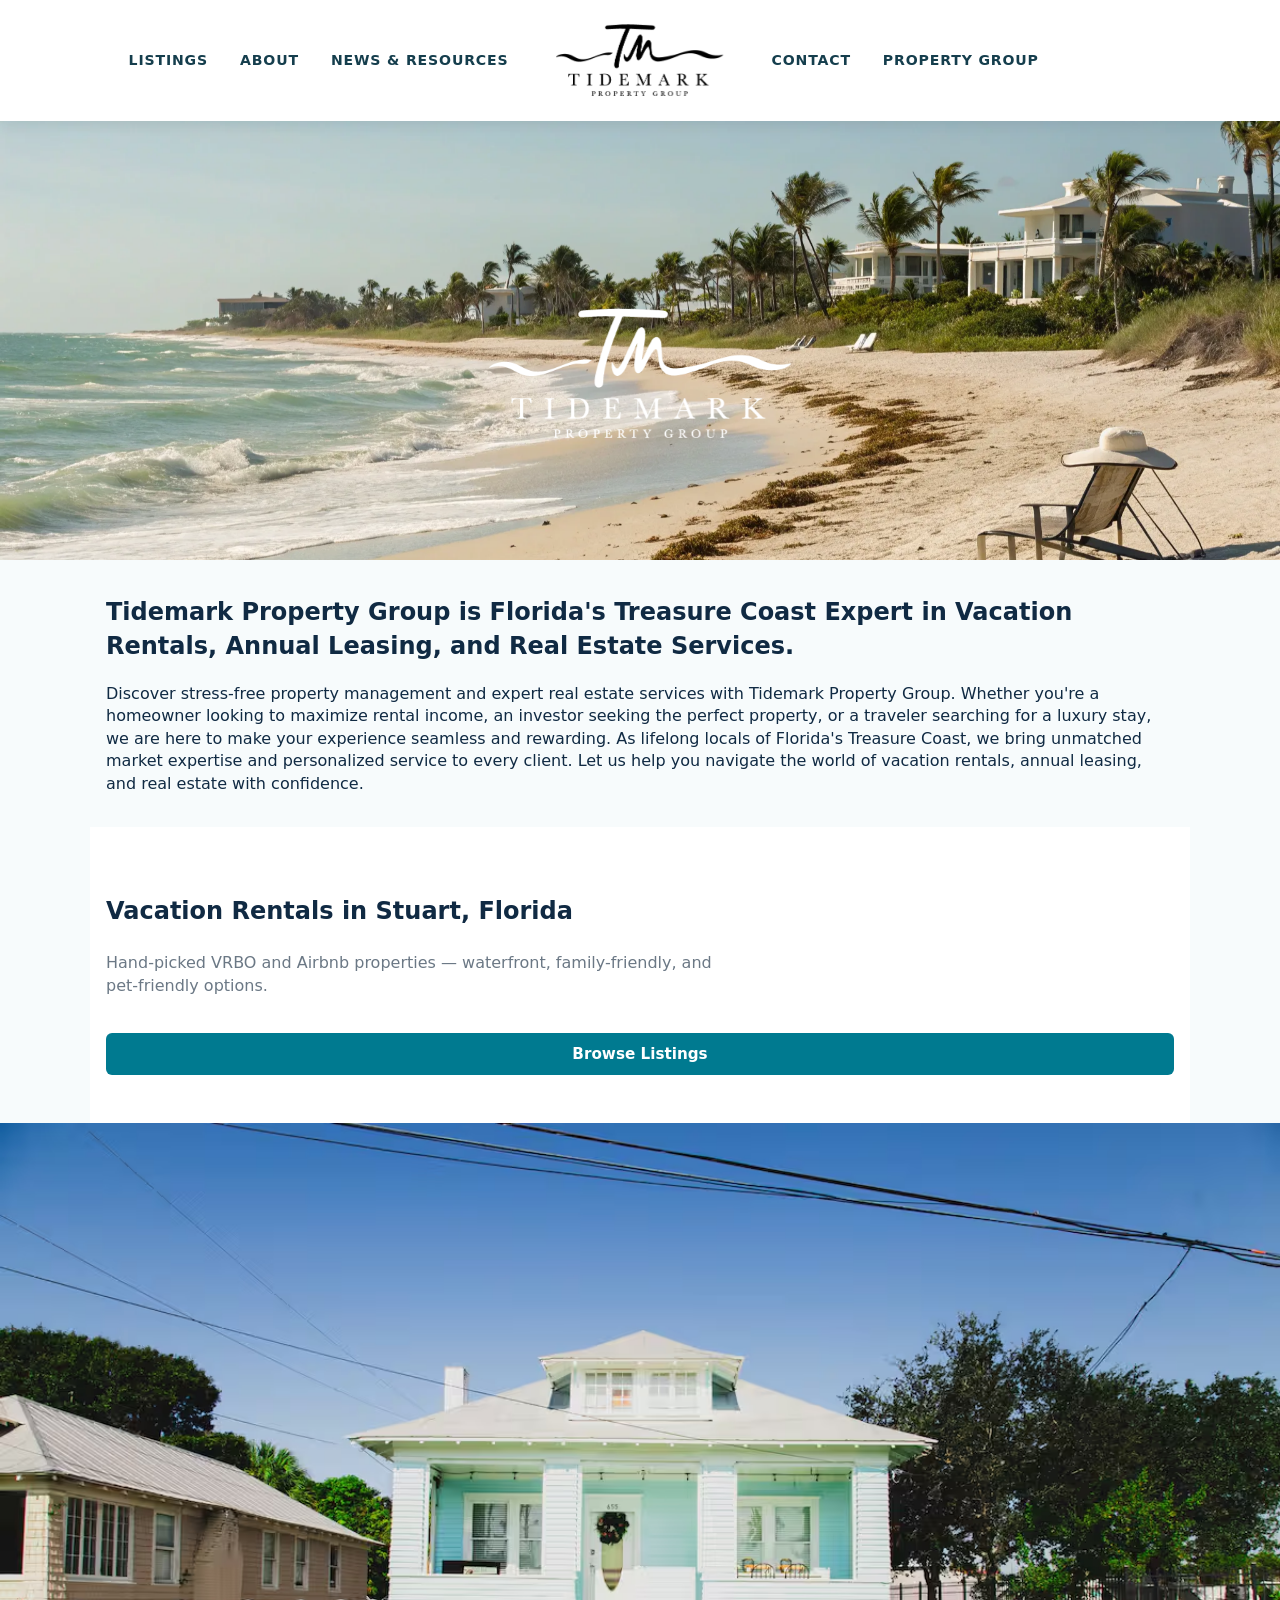
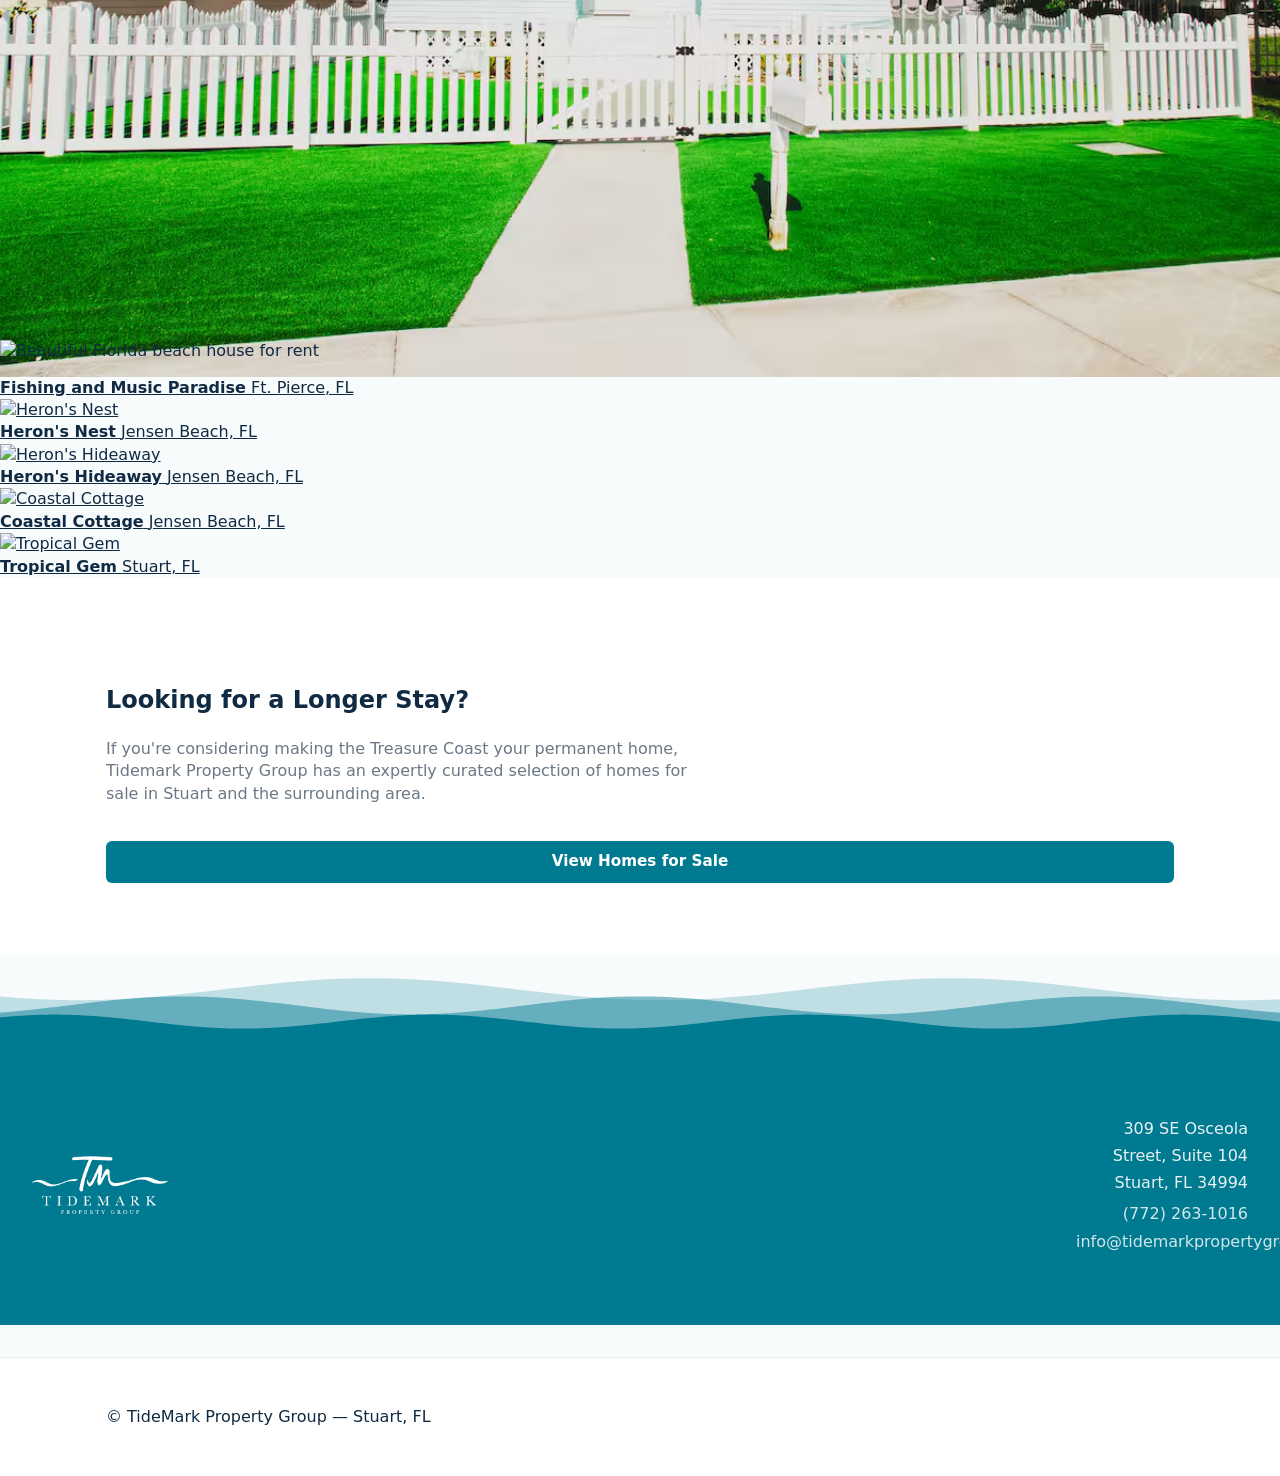
==== commit 48393caf: "sattelite maps" ====
--- a/index.html
+++ b/index.html
@@ -41,16 +41,66 @@
       <img src="images/logowhite.png" alt="Tidemark Vacation Rentals" class="parallax-logo">
     </div>
 
+    <section class="home-intro container">
+      <h2 class="home-intro-heading">Tidemark Property Group is Florida's Treasure Coast Expert in Vacation Rentals, Annual Leasing, and Real Estate Services.</h2>
+      <p class="home-intro-body">Discover stress-free property management and expert real estate services with Tidemark Property Group. Whether you're a homeowner looking to maximize rental income, an investor seeking the perfect property, or a traveler searching for a luxury stay, we are here to make your experience seamless and rewarding. As lifelong locals of Florida's Treasure Coast, we bring unmatched market expertise and personalized service to every client. Let us help you navigate the world of vacation rentals, annual leasing, and real estate with confidence.</p>
+    </section>
+
     <section class="hero home-hero container">
       <h1>Vacation Rentals in Stuart, Florida</h1>
       <p class="lead">Hand-picked VRBO and Airbnb properties — waterfront, family-friendly, and pet-friendly options.</p>
       <a href="listings.html" class="btn-primary">Browse Listings</a>
     </section>
 
-    <section class="home-teaser container">
-      <h2>Looking for a Longer Stay?</h2>
-      <p class="lead">If you're considering making the Treasure Coast your permanent home, Tidemark Property Group has an expertly curated selection of homes for sale in Stuart and the surrounding area.</p>
-      <a href="https://tidemarkpropertygroup.com/homes-for-sale/" target="_blank" rel="noopener noreferrer" class="btn-primary" style="width:100%;box-sizing:border-box">View Homes for Sale</a>
+    <div class="home-listings-scroll-wrap">
+      <div class="home-listings-scroll">
+        <a class="home-listing-card" href="properties/fishing-music-paradise.html">
+          <figure><img src="images/fishingmusicparadise.avif" alt="Fishing and Music Paradise" loading="lazy"></figure>
+          <div class="home-listing-card-meta">
+            <strong>Fishing and Music Paradise</strong>
+            <span>Ft. Pierce, FL</span>
+          </div>
+        </a>
+        <a class="home-listing-card" href="properties/herons-nest-jensen-beach.html">
+          <figure><img src="https://tidemarkpropertygroup.com/wp-content/uploads/b322d1e5-e257-435a-ab02-1140fc0cd471.jpeg.avif" alt="Heron's Nest" loading="lazy"></figure>
+          <div class="home-listing-card-meta">
+            <strong>Heron's Nest</strong>
+            <span>Jensen Beach, FL</span>
+          </div>
+        </a>
+        <a class="home-listing-card" href="properties/herons-hideaway-jensen-beach.html">
+          <figure><img src="https://tidemarkpropertygroup.com/wp-content/uploads/bb3c4fcd-e1f4-421b-a0d3-3cce613274f4.jpeg.avif" alt="Heron's Hideaway" loading="lazy"></figure>
+          <div class="home-listing-card-meta">
+            <strong>Heron's Hideaway</strong>
+            <span>Jensen Beach, FL</span>
+          </div>
+        </a>
+        <a class="home-listing-card" href="properties/coastal-cottage-jensen-beach.html">
+          <figure><img src="https://tidemarkpropertygroup.com/wp-content/uploads/6f363882-ede4-4c04-97e1-b009e5337b51.jpeg.avif" alt="Coastal Cottage" loading="lazy"></figure>
+          <div class="home-listing-card-meta">
+            <strong>Coastal Cottage</strong>
+            <span>Jensen Beach, FL</span>
+          </div>
+        </a>
+        <a class="home-listing-card" href="properties/tropical-gem-stuart.html">
+          <figure><img src="https://tidemarkpropertygroup.com/wp-content/uploads/7586237f-5f3f-47c0-bffa-d0a7342712a3.jpeg.webp" alt="Tropical Gem" loading="lazy"></figure>
+          <div class="home-listing-card-meta">
+            <strong>Tropical Gem</strong>
+            <span>Stuart, FL</span>
+          </div>
+        </a>
+      </div>
+    </div>
+
+    <section class="home-teaser">
+      <div class="home-teaser-img-wrap">
+        <img src="https://st4.depositphotos.com/1009701/39217/i/450/depositphotos_392174784-stock-photo-beautiful-florida-house-beach-rent.jpg" alt="Beautiful Florida beach house for rent" class="home-teaser-parallax-img">
+      </div>
+      <div class="home-teaser-text container">
+        <h2>Looking for a Longer Stay?</h2>
+        <p class="lead">If you're considering making the Treasure Coast your permanent home, Tidemark Property Group has an expertly curated selection of homes for sale in Stuart and the surrounding area.</p>
+        <a href="https://tidemarkpropertygroup.com/homes-for-sale/" target="_blank" rel="noopener noreferrer" class="btn-primary" style="width:100%;box-sizing:border-box">View Homes for Sale</a>
+      </div>
     </section>
   </main>
 
@@ -64,7 +114,7 @@
         <img src="images/logowhite.png" alt="Tidemark Vacation Rentals" class="map-logo">
         <iframe
           title="Stuart, FL map"
-          src="https://www.google.com/maps?q=Florida+Commercial+Real+Estate+309+SE+Osceola+St+Stuart+FL+34994&output=embed&z=17"
+          src="https://www.google.com/maps?q=Florida+Commercial+Real+Estate+309+SE+Osceola+St+Stuart+FL+34994&output=embed&z=17&t=k"
           style="border:0;display:block;flex:1;min-width:0;height:100%"
           allowfullscreen
           loading="lazy"
@@ -143,6 +193,21 @@
       window.addEventListener('scroll', tick, {passive:true});
       tick();
     })();
+
+    // Parallax for home-teaser image
+    (function(){
+      var wrap = document.querySelector('.home-teaser-img-wrap');
+      if(!wrap) return;
+      var img = wrap.querySelector('.home-teaser-parallax-img');
+      function tick(){
+        var rect = wrap.getBoundingClientRect();
+        var centerOffset = rect.top + rect.height / 2 - window.innerHeight / 2;
+        var shift = (centerOffset * -0.16).toFixed(1);
+        if(img) img.style.transform = 'translateY(' + shift + 'px)';
+      }
+      window.addEventListener('scroll', tick, {passive:true});
+      tick();
+    })();
   </script>
 </body>
 </html>
